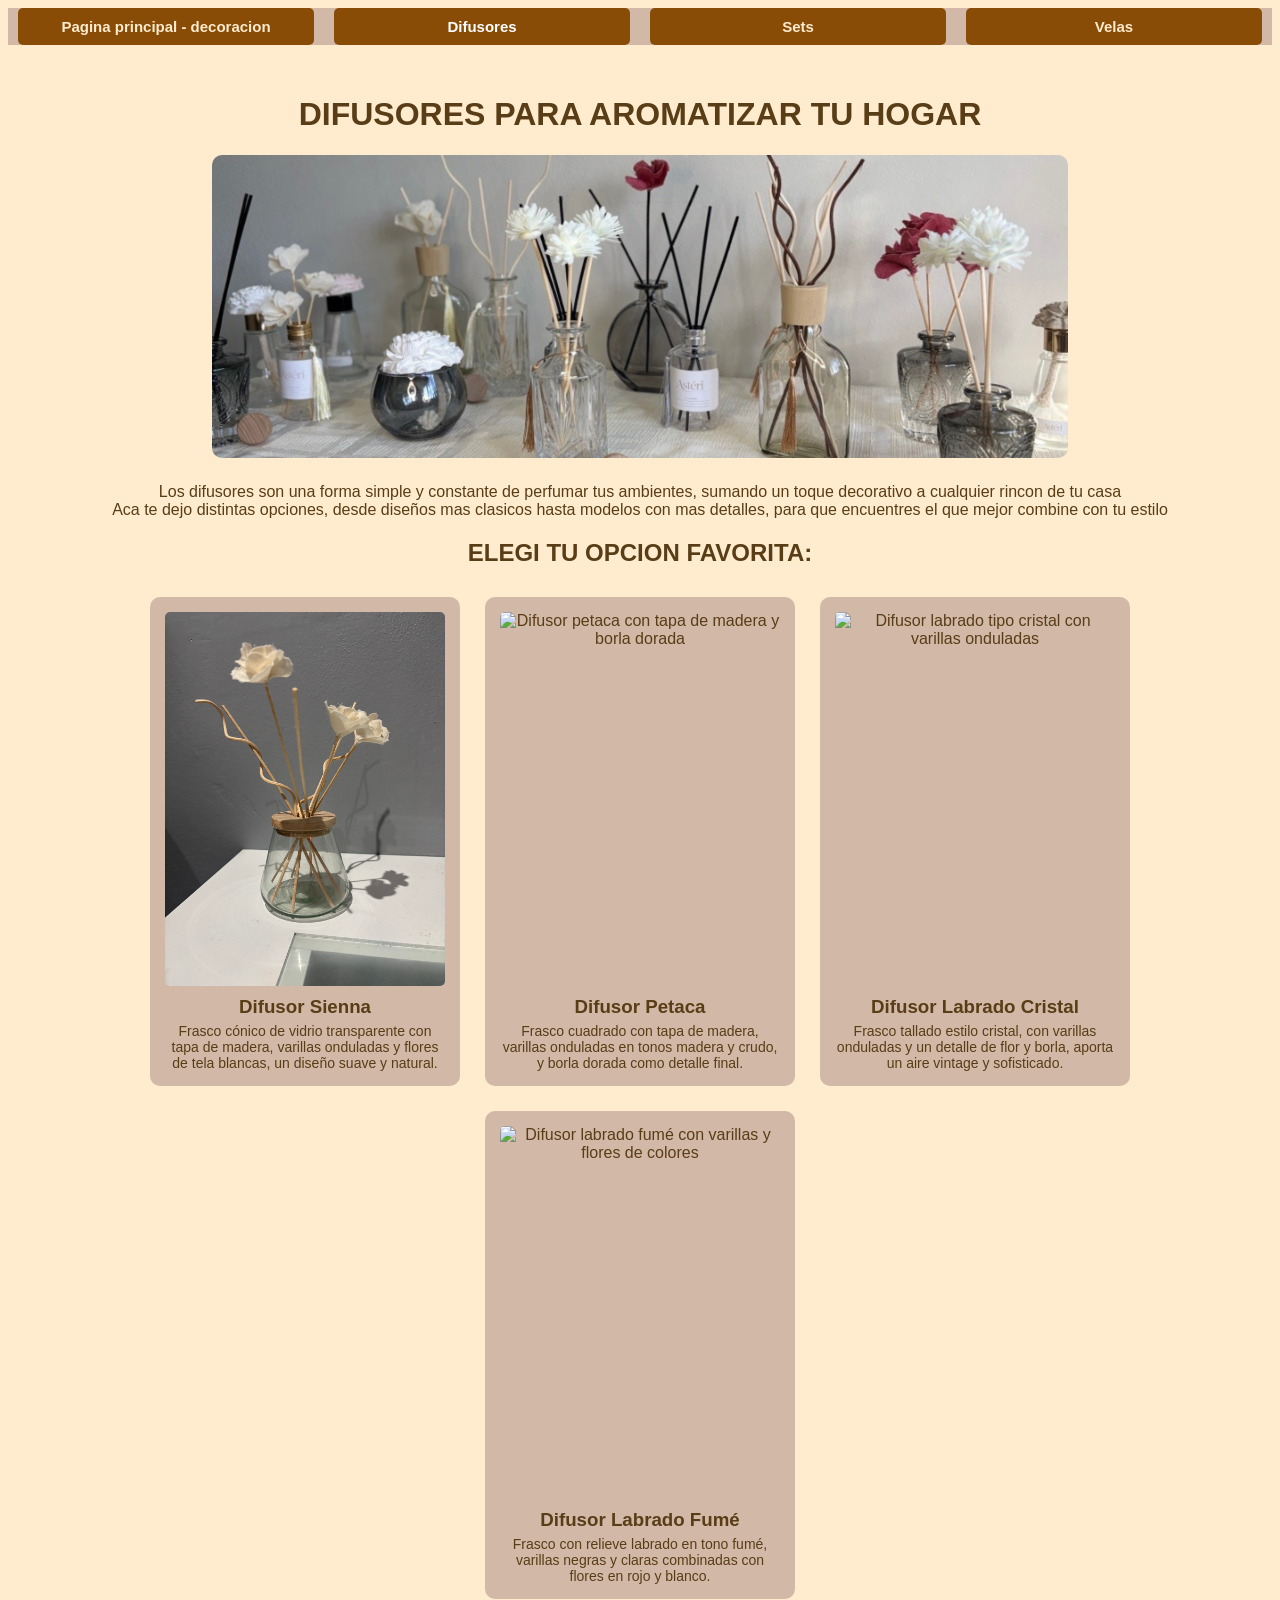
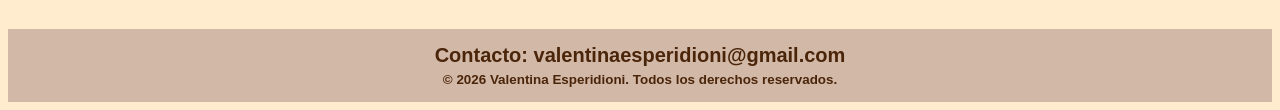
==== difusores.html @ ebfbf4ea "Add files via upload" ====
<!DOCTYPE html>
<html lang="en">
<head>
    <meta charset="UTF-8">
    <meta name="viewport" content="width=device-width, initial-scale=1.0">
    <title>decoracion By Valentina Esperidioni</title>

    <meta author="valentina esperidioni">
        <link rel="stylesheet" href="estilos/estilos.css">
<style>
  /* Menu de navegacion */
  .barramenu a {
    color: blanchedalmond;
    font-size: 15px;
    text-decoration: none;
  }
  .barramenu a:hover {
    color: rgb(240, 239, 240);
  }
  .barramenu .activo a {
    color: white;
  }

  /* Listado de difusores */
  .listado-productos a {
    color: rgb(66, 43, 9);
    font-size: 15px;
    text-decoration: none;
  }
  .listado-productos a:hover {
    color: rgb(113, 81, 47);
  }
</style>
    </head>
<body>
    <header>
        <nav>
    <ul class="barramenu">
        <li class="botonmenu"><a href="index.html">Pagina principal - decoracion</a></li>
        <li class="botonmenu activo"><a href="difusores.html">Difusores</a></li>
        <li class="botonmenu"><a href="sets.html">Sets</a></li>
        <li class="botonmenu"><a href="velas.html">Velas</a></li>
    </ul>
</nav>
    </header>
    <main>
        <h1 class="encabezado-seccion">DIFUSORES PARA AROMATIZAR TU HOGAR</h1>
        <img class="fotoportada" src="fotos genericas/general dif.jpg" alt="foto de varios difusores">

        <p class="sin-espacio encabezado-seccion">Los difusores son una forma simple y constante de perfumar tus ambientes, sumando un toque decorativo a cualquier rincon de tu casa</p>
        <p class="sin-espacio encabezado-seccion">Aca te dejo distintas opciones, desde diseños mas clasicos hasta modelos con mas detalles, para que encuentres el que mejor combine con tu estilo</p>

        
     <h2 class="encabezado-seccion">ELEGI TU OPCION FAVORITA:</h2>

       <div class="catalogo">

  <section class="tarjeta" id="sienna">
    <img src="difusores/dif sienna.JPG" alt="Difusor Sienna con tapa de madera y flores de tela">
    <h3>Difusor Sienna</h3>
    <p>Frasco cónico de vidrio transparente con tapa de madera, varillas onduladas y flores de tela blancas, un diseño suave y natural.</p>
  </section>

  <section class="tarjeta" id="petaca">
    <img src="difusores/dif petaca.JPG" alt="Difusor petaca con tapa de madera y borla dorada">
    <h3>Difusor Petaca</h3>
    <p>Frasco cuadrado con tapa de madera, varillas onduladas en tonos madera y crudo, y borla dorada como detalle final.</p>
  </section>

  <section class="tarjeta" id="labradocristal">
    <img src="difusores/dif labrado cristal.JPG" alt="Difusor labrado tipo cristal con varillas onduladas">
    <h3>Difusor Labrado Cristal</h3>
    <p>Frasco tallado estilo cristal, con varillas onduladas y un detalle de flor y borla, aporta un aire vintage y sofisticado.</p>
  </section>

  <section class="tarjeta" id="labradofume">
    <img src="difusores/dif labrado fume.JPG" alt="Difusor labrado fumé con varillas y flores de colores">
    <h3>Difusor Labrado Fumé</h3>
    <p>Frasco con relieve labrado en tono fumé, varillas negras y claras combinadas con flores en rojo y blanco.</p>
  </section>

</div>

    </main>
     <footer class="piepagina">
        <h4>Contacto: valentinaesperidioni@gmail.com</h4>
        <h6>©️ 2026 Valentina Esperidioni. Todos los derechos reservados.</h6>

    </footer>
</body>
</html>
---- estilos/estilos.css ----
header {
            background-color: rgb(210, 184, 167);
            color: rgb(74, 49, 10);
            padding: 0px;
            text-align: center;
        }
 main {
            padding: 20px;

        }
footer {
            background-color: rgb(210, 184, 167);
            color: rgb(74, 37, 10);
            padding: 0px;
            text-align: center;
            
        }
body {
            background-color: blanchedalmond;
            color: rgb(88, 61, 22);
            font-family: Arial, Helvetica, sans-serif;

        }
.foto {
    width: 15%;
    height: auto;
}
main {
  padding: 30px 20px;
}
.fotoportada {
   width: 70%;
  height: auto;
  display: block;
  margin: 0 auto 25px auto;
  border-radius: 10px;
}

.sin-espacio {
  margin: 0;
}

.bloque-cta p {
  margin-bottom: 20px;
  color: rgb(12, 8, 3);
  font-size: 20px;
  text-align: center;
}

.bloque-cta {
  text-align: center;
}

.boton {
  background-color: rgb(137, 76, 7);
  color: rgb(255, 255, 255);
  padding: 10px 20px;
  border-radius: 5px;
  text-decoration: none;
  font-weight: bold;
}

.botonmenu {
  flex: 1;
  margin: 0 10px;
  list-style-type: none;
}

.botonmenu a {
  display: block;
  background-color: rgb(137, 76, 7);
  color: rgb(255, 255, 255);
  padding: 10px 20px;
  border-radius: 5px;
  text-decoration: none;
  font-weight: bold;
  text-align: center;
}

.piepagina {
  color: rgb(74, 37, 10);
  padding: 10px;
  text-align: center;
  font-size: 20px;
 
}

.piepagina h4,
.piepagina h6 {
  margin: 5px 0;
}

.barramenu {
  display: flex;
  list-style-type: none;
  padding: 0;
  margin: 0;
  background-color: rgb(210, 184, 167);
}

.catalogo {
  display: flex;
  flex-wrap: wrap;
  gap: 25px;
  justify-content: center;
  padding: 0 20px;
margin-top: 30px;
}

.tarjeta {
  background-color: rgb(210, 184, 167);
  border-radius: 10px;
  padding: 15px;
  width: 280px;
  text-align: center;
  display: flex;
  flex-direction: column;
    transition: transform 0.3s ease;
}

.tarjeta img {
  width: 100%;
  aspect-ratio: 3 / 4;
  object-fit: cover;
  border-radius: 5px;
}

.tarjeta h3 {
  margin: 10px 0 5px 0;
}

.tarjeta p {
  font-size: 14px;
  margin: 0;
  flex-grow: 1;
}


.tarjeta:hover {
  transform: scale(1.05);
}

.encabezado-seccion {
  text-align: center;
}

@media (max-width: 600px) {

  .barramenu {
    flex-direction: column;
  }

  .botonmenu {
    flex: none;
    margin: 5px 0;
  }

  .fotoportada {
    width: 90%;
  }

  .tarjeta {
    width: 90%;
  }

}
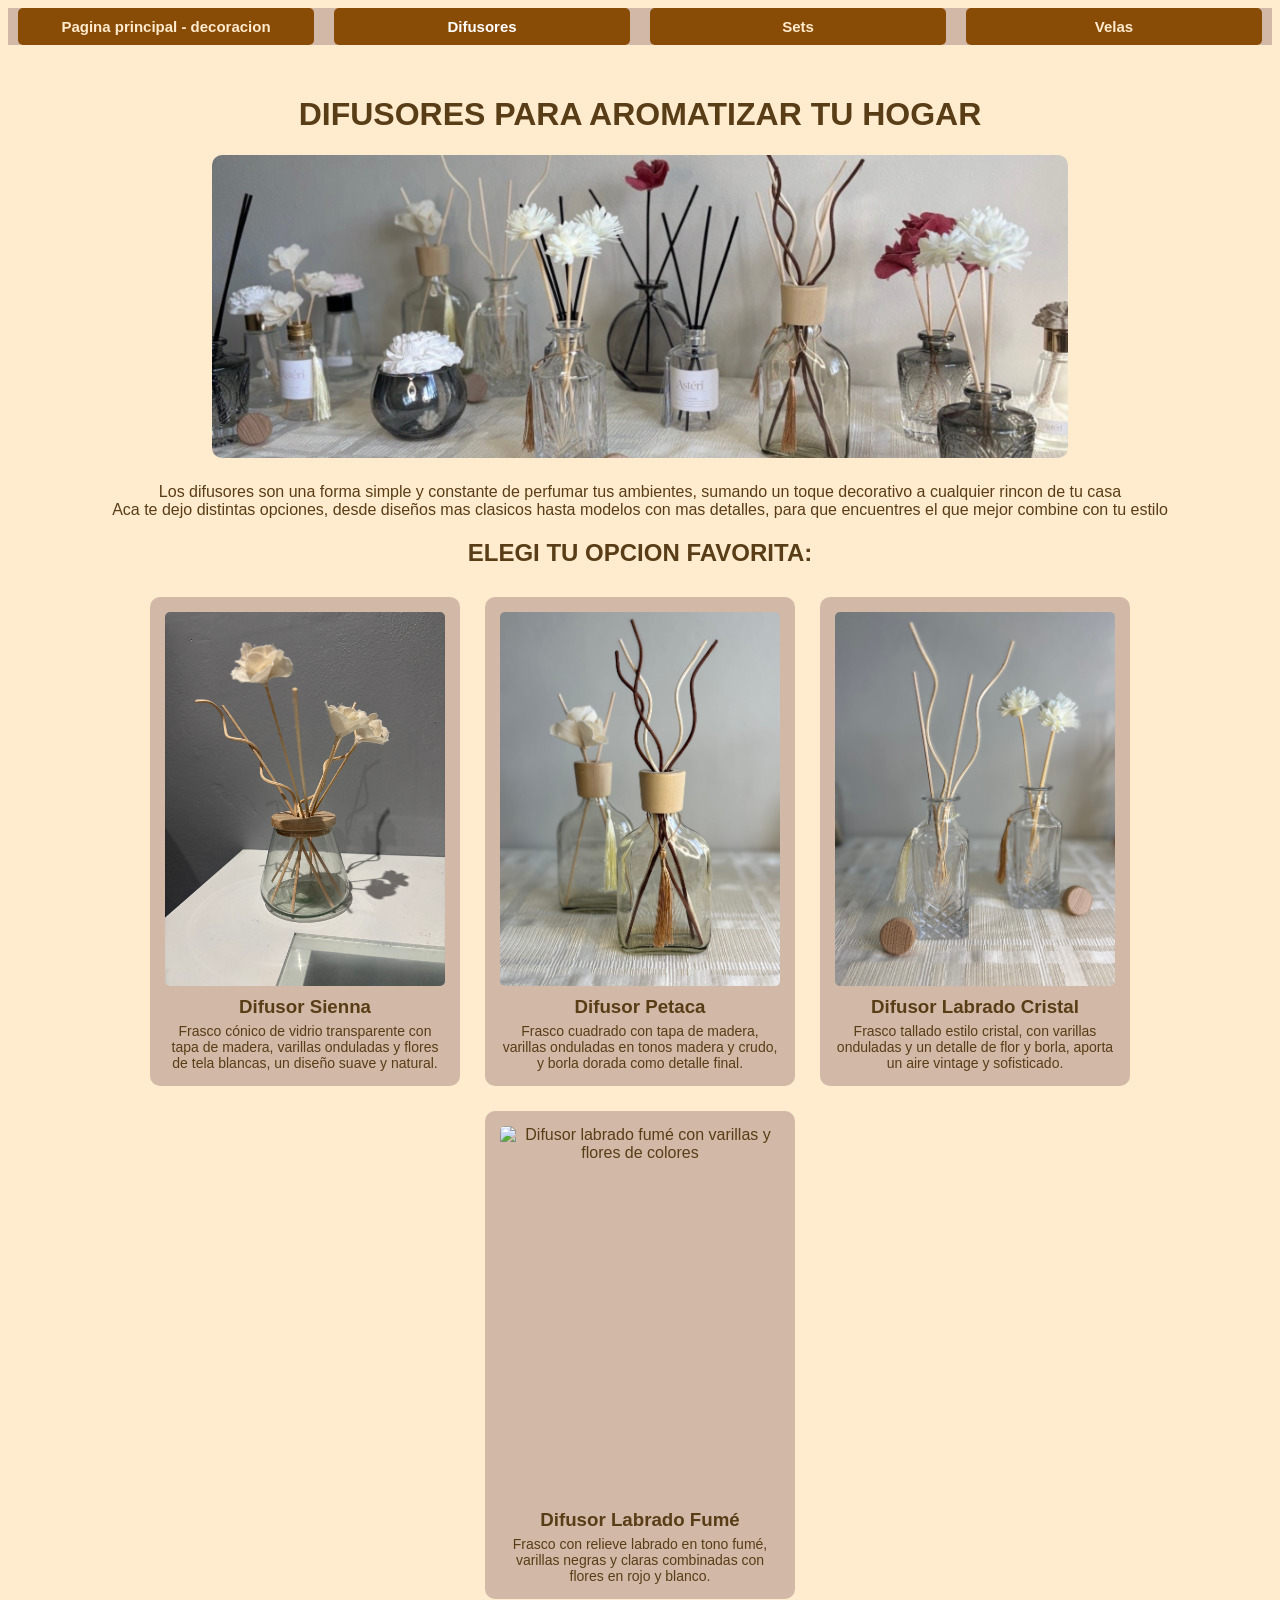
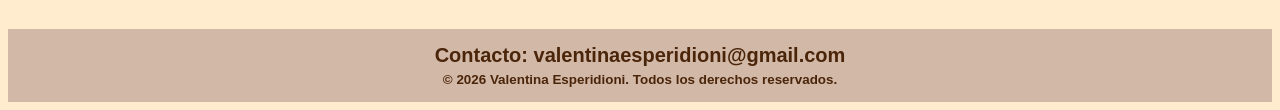
==== commit 09c42185: "Corrijo extensión de imagen a minúscula" ====
--- a/difusores.html
+++ b/difusores.html
@@ -62,19 +62,19 @@
   </section>
 
   <section class="tarjeta" id="petaca">
-    <img src="difusores/dif petaca.JPG" alt="Difusor petaca con tapa de madera y borla dorada">
+    <img src="difusores/dif petaca.jpg" alt="Difusor petaca con tapa de madera y borla dorada">
     <h3>Difusor Petaca</h3>
     <p>Frasco cuadrado con tapa de madera, varillas onduladas en tonos madera y crudo, y borla dorada como detalle final.</p>
   </section>
 
   <section class="tarjeta" id="labradocristal">
-    <img src="difusores/dif labrado cristal.JPG" alt="Difusor labrado tipo cristal con varillas onduladas">
+    <img src="difusores/dif labrado cristal.jpg" alt="Difusor labrado tipo cristal con varillas onduladas">
     <h3>Difusor Labrado Cristal</h3>
     <p>Frasco tallado estilo cristal, con varillas onduladas y un detalle de flor y borla, aporta un aire vintage y sofisticado.</p>
   </section>
 
   <section class="tarjeta" id="labradofume">
-    <img src="difusores/dif labrado fume.JPG" alt="Difusor labrado fumé con varillas y flores de colores">
+    <img src="difusores/dif labrado fumé.jpg" alt="Difusor labrado fumé con varillas y flores de colores">
     <h3>Difusor Labrado Fumé</h3>
     <p>Frasco con relieve labrado en tono fumé, varillas negras y claras combinadas con flores en rojo y blanco.</p>
   </section>
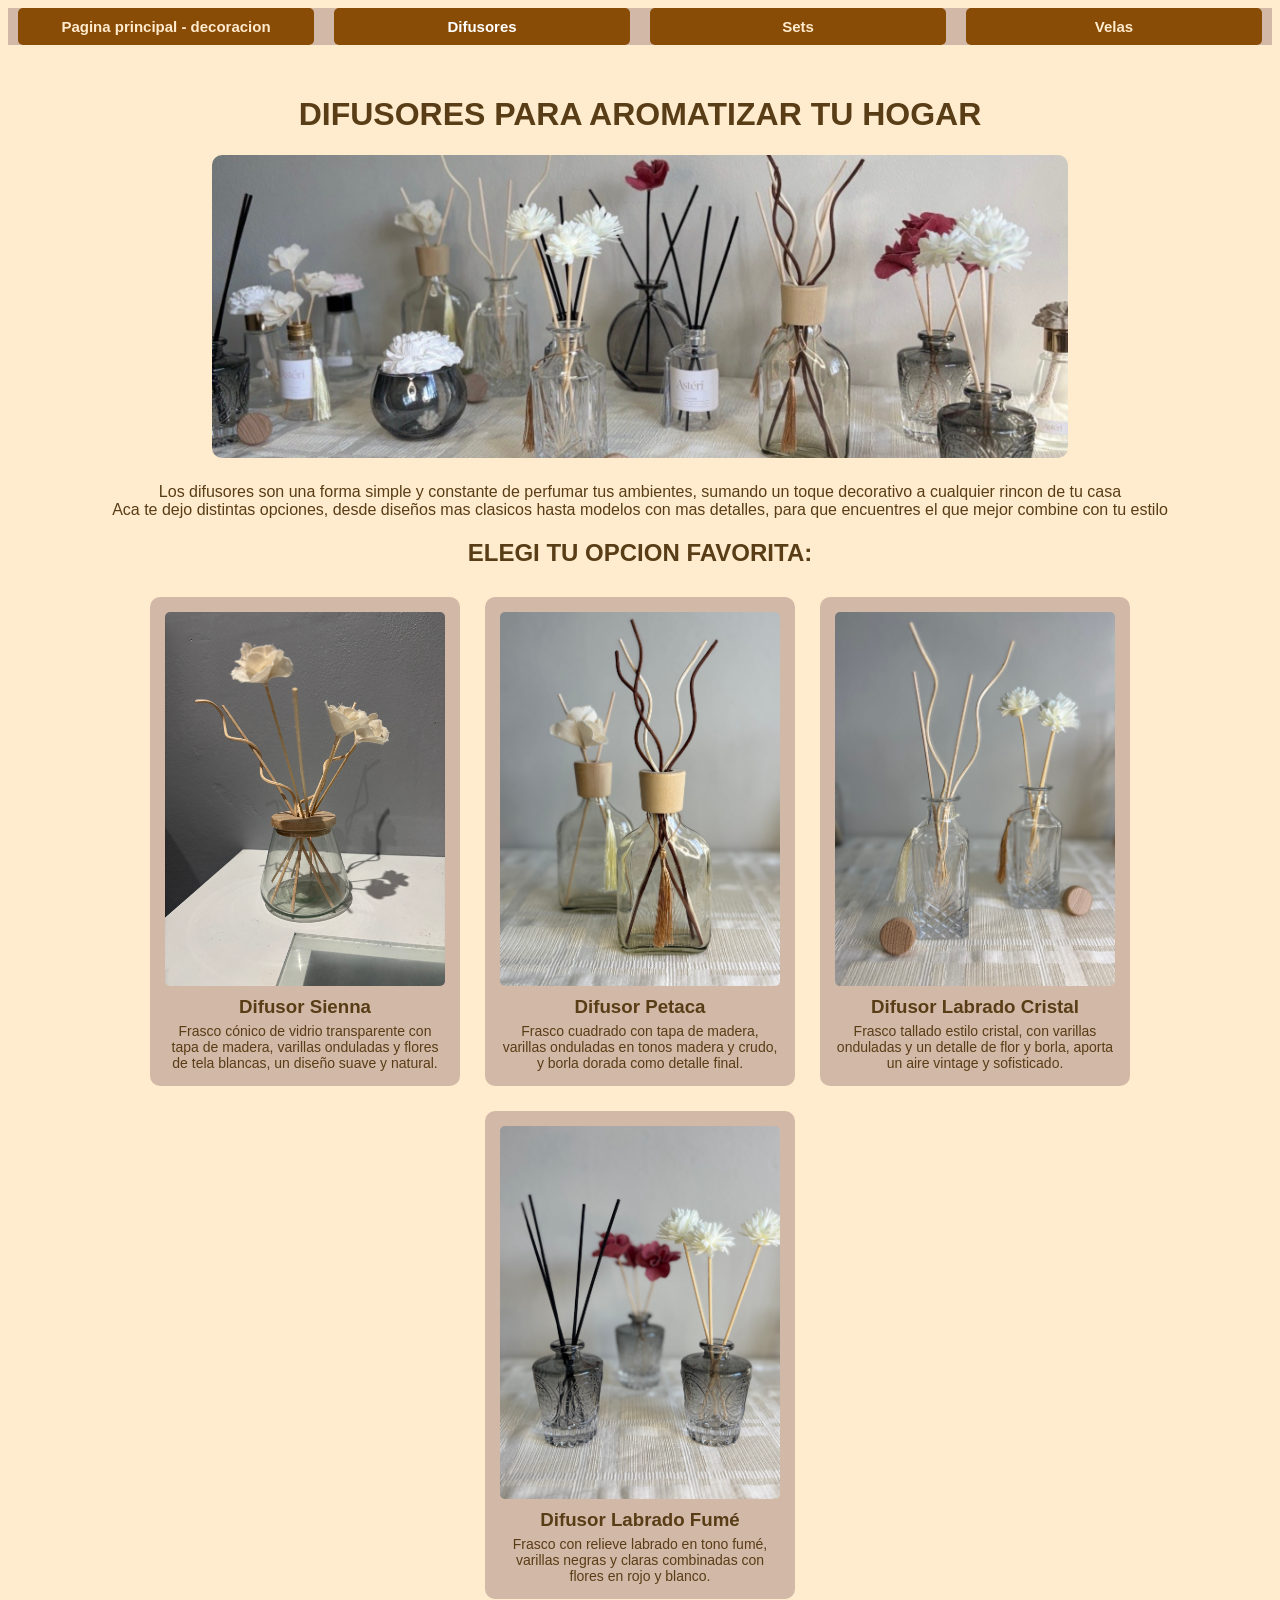
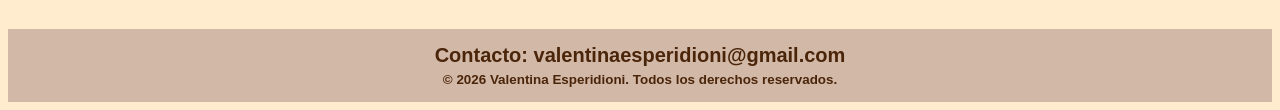
==== commit 7a0dd210: "correccion de tilde para imagen" ====
--- a/difusores.html
+++ b/difusores.html
@@ -74,7 +74,7 @@
   </section>
 
   <section class="tarjeta" id="labradofume">
-    <img src="difusores/dif labrado fumé.jpg" alt="Difusor labrado fumé con varillas y flores de colores">
+    <img src="difusores/dif labrado fume.jpg" alt="Difusor labrado fumé con varillas y flores de colores">
     <h3>Difusor Labrado Fumé</h3>
     <p>Frasco con relieve labrado en tono fumé, varillas negras y claras combinadas con flores en rojo y blanco.</p>
   </section>
